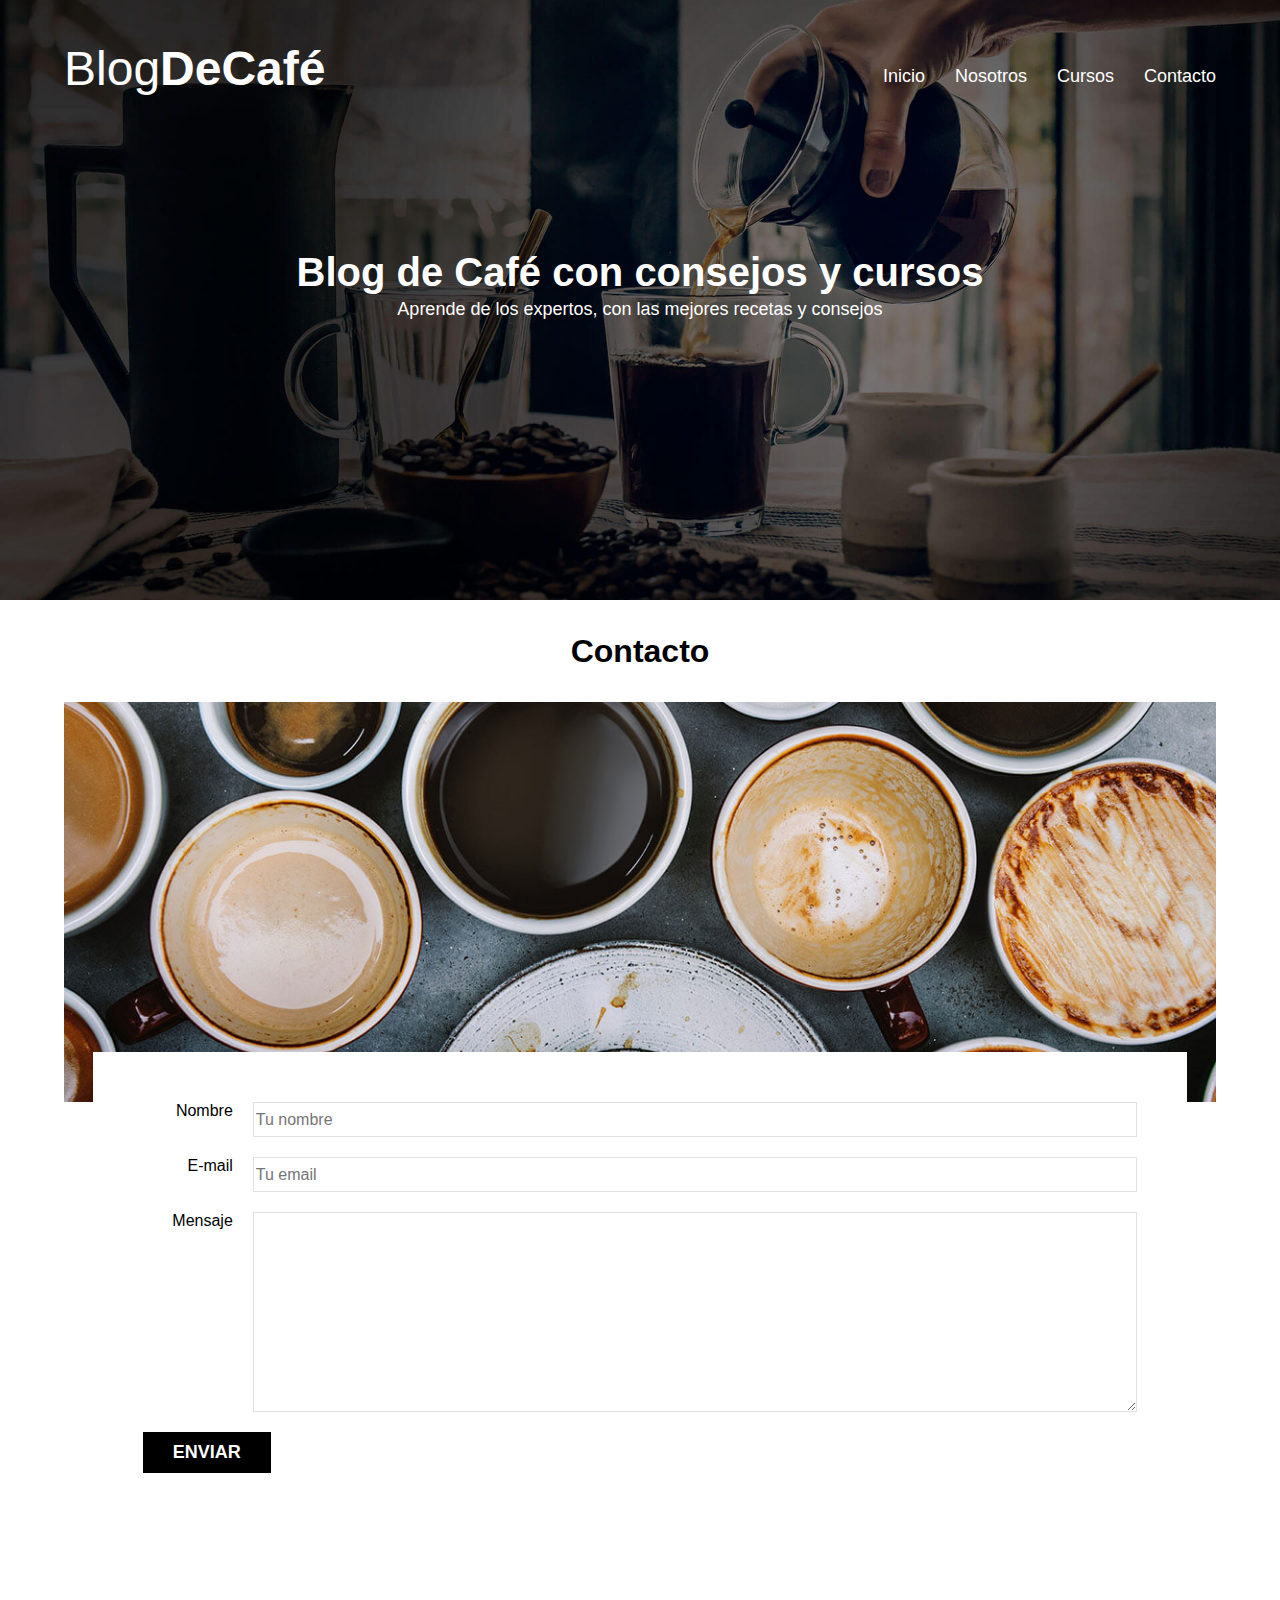
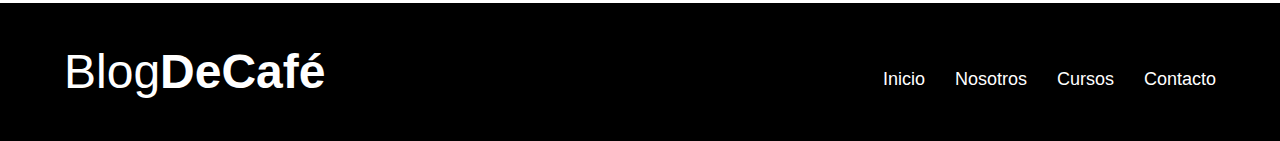
==== contacto.html @ b912fb7f "Contacto.html:added, styles.css:modified" ====
<!DOCTYPE html>
<html lang="en">
<head>
    <meta charset="UTF-8">
    <meta http-equiv="X-UA-Compatible" content="IE=edge">
    <meta name="viewport" content="width=device-width, initial-scale=1.0">
    <title>Blog Cafe</title>
    <link href="https://fonts.googleapis.com/css2?family=IBM+Plex+Sans:wght@200;400;700&family=Montserrat:wght@100;400;700&family=Open+Sans&display=swap" rel="stylesheet">
    <link rel="stylesheet" href="css/normalize.css">
    <link rel="stylesheet" href="css/styles.css">
</head>
<body>
    <header class="header">
        <div class="container">
            <div class="barra">
                <a class="logo" href="index.html">
                    <h1 class="logo__nombre no-margin centrar-texto">Blog<span class="logo__bold">DeCafé</span></h1>
                </a>
                <nav class="navegacion">
                    <a class="navegacion__enlace" href="index.html">Inicio</a>
                    <a class="navegacion__enlace" href="nosotros.html">Nosotros</a>
                    <a class="navegacion__enlace" href="cursos.html">Cursos</a>
                    <a class="navegacion__enlace" href="contacto.html">Contacto</a>
                </nav>
            </div>
        </div>
        <div class="header__texto">
            <h2 class="no-margin">Blog de Café con consejos y cursos</h2>
            <p class="no-margin">Aprende de los expertos, con las mejores recetas y consejos</p>
        </div>
    </header>

    <div class="container">
        <h3 class="centrar-texto">Contacto</h3>
        <div class="contacto-fondo"></div>

        <form class="formulario">
            <div class="campo">
                <label class="campo__label" for="nombre">Nombre</label>
                <input class="campo__field" type="text" placeholder="Tu nombre" id="nombre">
            </div>

            <div class="campo">
                <label class="campo__label" for="email">E-mail</label>
                <input class="campo__field" type="email" placeholder="Tu email" id="email">
            </div>

            <div class="campo">
                <label class="campo__label" for="mensaje">Mensaje</label>
                <textarea class="campo__field campo__field--textArea" id="mensaje"></textarea>
            </div>

            <div class="campo">
                <input type="submit" value="Enviar" name="" id="" class="btn btn--primary">
            </div>
        </form>

    </div>

    <footer class="footer">
        <div class="container">
            <div class="barra">
                <a class="logo" href="index.html">
                    <h1 class="logo__nombre no-margin centrar-texto">Blog<span class="logo__bold">DeCafé</span></h1>
                </a>
                <nav class="navegacion">
                    <a class="navegacion__enlace" href="index.html">Inicio</a>
                    <a class="navegacion__enlace" href="nosotros.html">Nosotros</a>
                    <a class="navegacion__enlace" href="cursos.html">Cursos</a>
                    <a class="navegacion__enlace" href="contacto.html">Contacto</a>
                </nav>
            </div>
        </div>
    </footer>
</body>
</html>
---- css/styles.css ----
:root{
    --fuenteHeading: 'PT Sans', sans-serif;
    --fuenteParrafos: 'Open Sans' sans-serif;
    --primario: #784D3C;
    --gris: #E1E1E1;
    --blanco: #FFFFFF;
    --negro: #000000;
}

html{
    box-sizing: border-box;
    font-size: 62.5%; /*Para que 1rem = 10px*/
}

*,*:before, *:after{
    box-sizing: inherit;
}
body{
    font-family: var(--fuenteHeading);
    font-size: 1.6rem;
    height: 2;
}

/*Globales*/
.container{
    max-width: 120rem;
    width: 90%;
    /*width: min(90% 120rem); Es lo mismo que las dos líneas de arriba. Aplica lo que sea menor*/
    margin: 0 auto;
}

a{
    text-decoration: none;
}

p,a,h1,h2,h3,h4{
    font-family: var(--fuenteHeading);
    line-height: 1.2;
}
p{
    line-height: 1.5;
    font-size: 1.8rem;
}
h1{
    font-size: 4.8rem;
}

h2{
    font-size: 4rem;
}

h3{
    font-size: 3.2rem;
}

h4{
    font-size: 2.8rem;
}

img{
    max-width: 100%;
}

/*Utilidades*/
.no-margin{
    margin: 0;
}

.no-padding{
    padding: 0;
}

.centrar-texto{
    text-align: center;
}

.justificar-texto{
    text-align: justify;
}
/*Header*/

.header{
    background-image: url(../img/banner.jpg);
    height: 60rem;
    background-size: cover;
    background-repeat: no-repeat;
    background-position: center;
}

.header__texto{
    text-align: center;
    color: var(--blanco);
    margin-top: 8rem;
}

@media (min-width: 768px) {
    .header__texto{
        margin: 15rem;
    }
}
.barra{
    padding-top: 4rem;
}
@media (min-width: 768px) {
    .barra{
        display: flex;
        justify-content: space-between;
        align-items: center;
        padding-top: 4rem;
    }
}

.logo{
    color: var(--blanco);

}

.logo__nombre{
    font-weight: 400;
}

.logo__bold{
    font-weight: 700;
}

@media (min-width: 768px) {
    .navegacion{
        display: flex;
        gap: 3rem;
    }
}
.navegacion{
    font-family: var(--fuenteParrafos);
}

.navegacion__enlace{
    display: block;
    text-align: center;
    font-size: 1.8rem;
    color: var(--blanco);
    padding-top: 1.5rem;
}

@media (min-width: 768px) {
    .contenido-principal{
        display: grid;
        grid-template-columns: 2fr 1fr;
        column-gap: 4rem;
    }
}

/*Entry*/

.entry{
    border-bottom: 1px solid var(--gris);
    margin-bottom: 2rem;
}

.entry:last-of-type{
    border: none;
    margin-bottom: 0;
}

.btn{
    display: block;
    font-family: var(--fuenteHeading);
    color: var(--blanco);
    text-align: center;
    padding: 1rem 3rem;
    font-size: 1.8rem;
    text-transform: uppercase;
    font-weight: 700;
    margin-bottom: 2rem;
    border: none;
}
@media (min-width: 768px) {
    .btn{
        display: inline-block;
    }
}
.btn:hover{
    cursor: pointer;
}

.btn--primary{
    background-color: var(--negro);
}
.btn--secundary{
    background-color: var(--primario);
}

/*Aside*/
.cursos{
    list-style: none;
}

.widget-curso{
    border-bottom: 1px solid var(--gris);
    margin-bottom: 2rem;
}
.widget-curso:last-of-type{
    border: none;
    margin-bottom: 0;
}

.widget-curso__label{
    font-family: var(--fuenteHeading);
    font-weight: bold;
}

.widget-curso__info{
    font-weight: 400;
}

.widget-curso__info,
.widget-curso__label{
    font-size: 2rem;
}
/*Footer*/

.footer{
    background-color: var(--negro);
    padding-bottom: 4rem;
    margin-top: 4rem;
}

/*Sobre nosotros*/
@media (min-width: 768px) {
    .sobre-nosotros{
        display: flex;
        gap: 2rem;
    }

    .sobre-nosotros__imagen,
    .sobre-nosotros__text{
        flex-basis: 50%;
    }
}

.sobre-nosotros__text{
    text-align: justify;
}

/*Cursos*/
.curso{
    padding: 3rem 0;
    border-bottom: 1px solid var(--gris);
}

@media (min-width: 768px) {
    .curso{
        display: grid;
        grid-template-columns: 1fr 2fr;
        column-gap: 2rem;
    }
}

.curso:last-of-type{
    border: none;
}

.curso__label{
    font-family: var(--fuenteHeading);
    font-weight: bold;
}

.curso__info{
    font-weight: 400;
}

.curso__info,
.curso__label{
    font-size: 2rem;
}

.curso__informacion{
    text-align: justify;
}

/*Contacto*/

.contacto-fondo{
    background-image: url(../img/contacto.jpg);
    height: 40rem;
    background-size: cover;
}
.formulario{
    background-color: var(--blanco);
    margin: -5rem auto 0 auto;
    width: 95%;
    padding: 5rem;
}

.campo{
    display: flex;
    margin-bottom: 2rem;
    gap: 2rem;
}
.campo__label{
    flex: 0 0 9rem;
    text-align: right;
}

.campo__field{
    flex: 1;
    border: 1px solid var(--gris);
    height: 3.5rem;
}

.campo__field--textArea{
    height: 20rem;
}
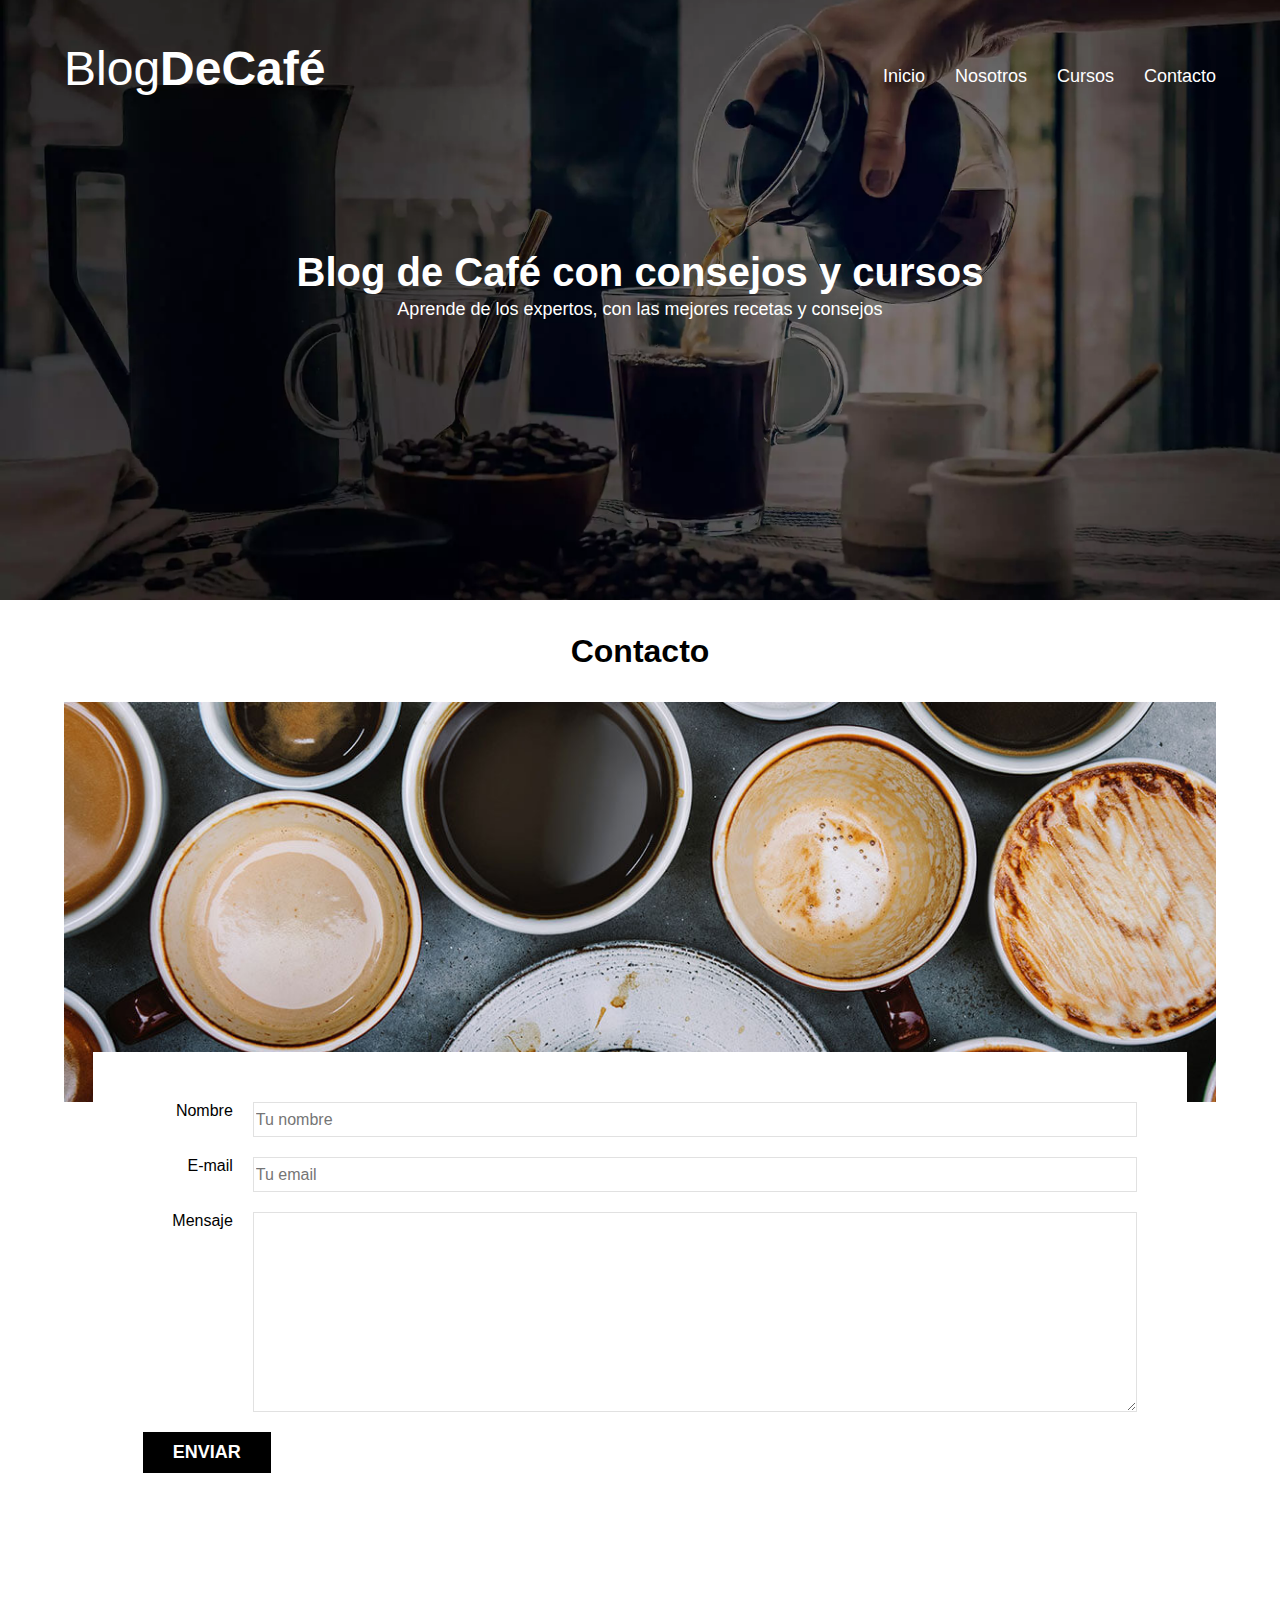
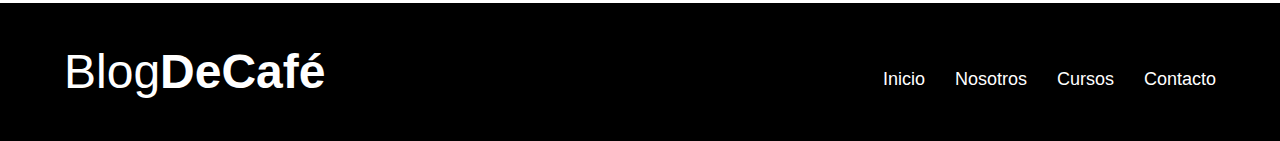
==== commit 015257b9: "Js agregado en cada archivo" ====
--- a/contacto.html
+++ b/contacto.html
@@ -72,5 +72,7 @@
             </div>
         </div>
     </footer>
+
+    <script src="js/modernizr.js"></script>
 </body>
 </html> --- a/css/styles.css
+++ b/css/styles.css
@@ -78,9 +78,15 @@
     text-align: justify;
 }
 /*Header*/
+.webp .header{
+    background-image: url(../img/banner.webp);
+}
+
+.no-webp .header{
+    background-image: url(../img/banner.jpg);
+}
 
 .header{
-    background-image: url(../img/banner.jpg);
     height: 60rem;
     background-size: cover;
     background-repeat: no-repeat;
